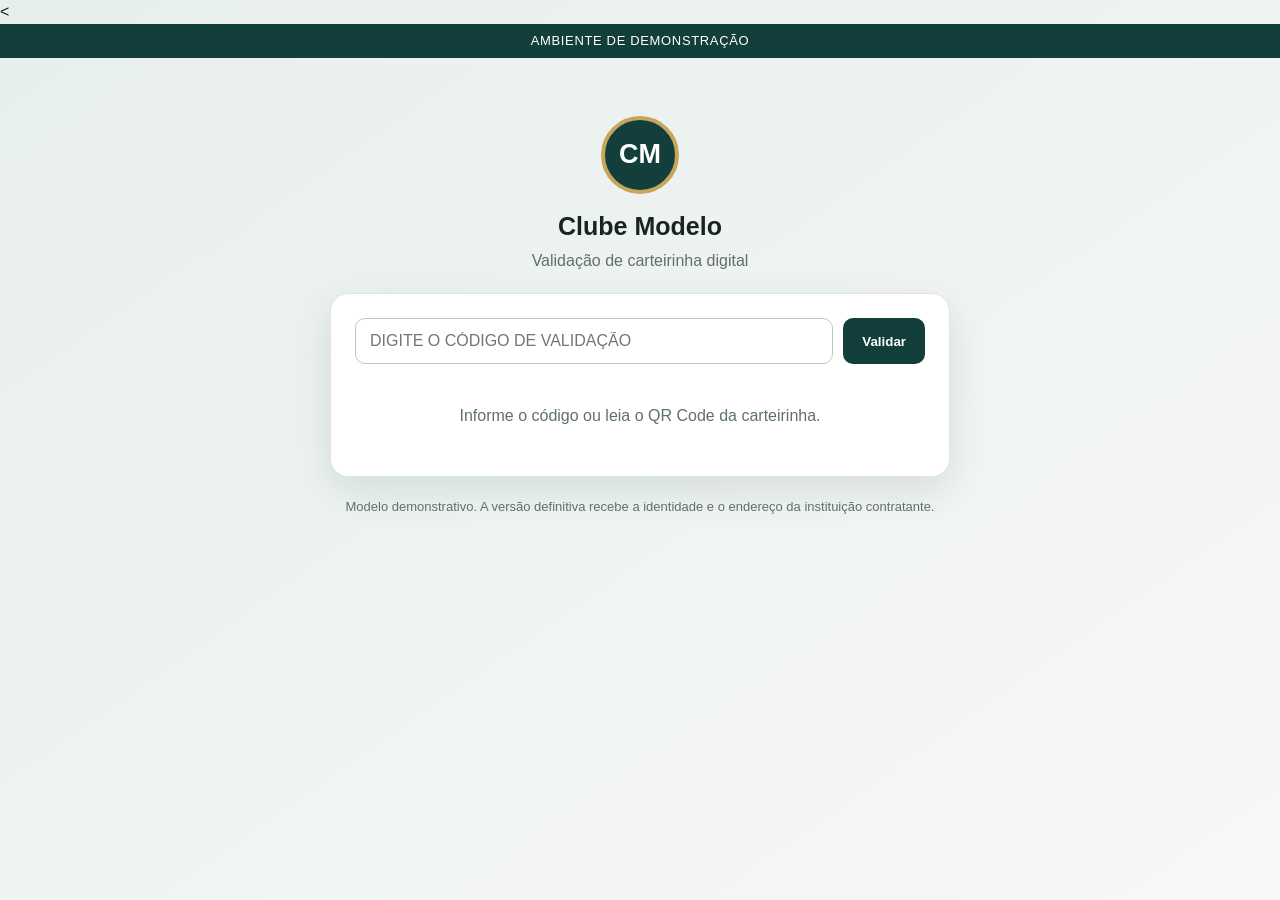
==== demo-carteirinha/index.html @ dcd12181 "Create index.html" ====
<<!doctype html>
<html lang="pt-BR">
<head>
  <meta charset="utf-8">
  <meta name="viewport" content="width=device-width,initial-scale=1">
  <meta name="robots" content="noindex,nofollow">
  <meta name="theme-color" content="#123f3b">
  <title>Validação de Carteirinha — Clube Modelo</title>
  <style>
    :root{--primary:#123f3b;--accent:#c7a55b;--bg:#f2f5f4;--text:#172522;--muted:#60706c;--ok:#177245;--bad:#b42318;--card:#fff}
    *{box-sizing:border-box}body{margin:0;background:linear-gradient(145deg,#e7efed,#f7f8f7);color:var(--text);font:16px/1.5 Arial,sans-serif;min-height:100vh}
    .wrap{width:min(92%,620px);margin:0 auto;padding:28px 0 48px}.demo{text-align:center;color:#fff;background:var(--primary);padding:7px 12px;font-size:13px;letter-spacing:.05em;text-transform:uppercase}
    header{text-align:center;padding:30px 16px 20px}.mark{width:78px;height:78px;margin:auto;border-radius:50%;display:grid;place-items:center;background:var(--primary);color:#fff;border:4px solid var(--accent);font-size:27px;font-weight:700}
    h1{font-size:25px;margin:14px 0 4px}header p{margin:0;color:var(--muted)}.panel{background:var(--card);border-radius:18px;box-shadow:0 14px 38px rgba(18,63,59,.12);padding:24px;border:1px solid #dde6e3}
    form{display:flex;gap:10px}input{width:100%;border:1px solid #bac8c4;border-radius:10px;padding:13px 14px;font-size:16px;text-transform:uppercase}input:focus{outline:3px solid rgba(199,165,91,.28);border-color:var(--accent)}
    button{border:0;border-radius:10px;background:var(--primary);color:#fff;padding:0 19px;font-weight:700;cursor:pointer}button:hover{filter:brightness(1.08)}
    .message{text-align:center;padding:24px 8px;color:var(--muted)}.spinner{width:34px;height:34px;border:4px solid #dce6e3;border-top-color:var(--primary);border-radius:50%;margin:0 auto 12px;animation:spin .8s linear infinite}@keyframes spin{to{transform:rotate(360deg)}}
    .result{display:none}.status{display:inline-flex;align-items:center;gap:8px;border-radius:999px;padding:8px 13px;font-weight:700;background:#e8f6ee;color:var(--ok)}.status.bad{background:#fff0ee;color:var(--bad)}.status:before{content:"";width:9px;height:9px;border-radius:50%;background:currentColor}
    .name{font-size:25px;margin:18px 0 3px}.category{color:var(--muted);margin:0 0 20px}.data{border-top:1px solid #e4ebe9}.row{display:flex;justify-content:space-between;gap:20px;padding:14px 0;border-bottom:1px solid #e4ebe9}.label{color:var(--muted)}.value{text-align:right;font-weight:700}
    .error{display:none;text-align:center;padding:22px;color:var(--bad)}footer{text-align:center;color:var(--muted);font-size:13px;padding:20px 10px}@media(max-width:520px){form{flex-direction:column}button{padding:13px}.panel{padding:19px}.wrap{padding-top:18px}.row{align-items:flex-start}}
  </style>
</head>
<body>
  <div class="demo">Ambiente de demonstração</div>
  <main class="wrap">
    <header><div class="mark" aria-label="Logotipo demonstrativo">CM</div><h1>Clube Modelo</h1><p>Validação de carteirinha digital</p></header>
    <section class="panel">
      <form id="search"><input id="code" name="codigo" placeholder="Digite o código de validação" autocomplete="off" required><button type="submit">Validar</button></form>
      <div id="message" class="message">Informe o código ou leia o QR Code da carteirinha.</div>
      <div id="result" class="result" aria-live="polite">
        <div id="status" class="status">Ativo</div><h2 id="name" class="name"></h2><p id="category" class="category"></p>
        <div class="data"><div class="row"><span class="label">Número do associado</span><span id="number" class="value"></span></div><div class="row"><span class="label">Validade</span><span id="validity" class="value"></span></div></div>
      </div>
      <div id="error" class="error" role="alert"></div>
    </section>
    <footer>Modelo demonstrativo. A versão definitiva recebe a identidade e o endereço da instituição contratante.</footer>
  </main>
  <script>
    const API="https://script.google.com/macros/s/AKfycbyw9kV--ZelnBTtZLjdPXht3WQFZULVoHNkxgOjtqOQ0MfLie3_5HOAFfobcdRAAJhI/exec";
    const form=document.getElementById("search"),input=document.getElementById("code"),message=document.getElementById("message"),result=document.getElementById("result"),error=document.getElementById("error");
    function showLoading(){result.style.display="none";error.style.display="none";message.style.display="block";message.innerHTML='<div class="spinner"></div>Consultando carteirinha…'}
    function showError(text){message.style.display="none";result.style.display="none";error.textContent=text;error.style.display="block"}
    function showResult(a){message.style.display="none";error.style.display="none";document.getElementById("name").textContent=a.nome||"Não informado";document.getElementById("category").textContent=a.categoria||"Categoria não informada";document.getElementById("number").textContent=a.numero||"—";document.getElementById("validity").textContent=a.validade||"—";const s=document.getElementById("status"),label=a.status||"Ativo";s.textContent=label;s.classList.toggle("bad",!/^(ativo|válido)$/i.test(label));result.style.display="block"}
    async function validate(code){code=String(code||"").trim();if(!code){showError("Informe um código de validação.");return}input.value=code;showLoading();try{const response=await fetch(API+"?codigo="+encodeURIComponent(code),{redirect:"follow"});if(!response.ok)throw new Error();const data=await response.json();if(!data.sucesso||!data.associado){showError(data.mensagem||"Carteirinha não encontrada.");return}showResult(data.associado)}catch(e){showError("Não foi possível consultar a carteirinha agora. Tente novamente.")}}
    form.addEventListener("submit",e=>{e.preventDefault();validate(input.value)});const initial=new URLSearchParams(location.search).get("codigo");if(initial)validate(initial);
  </script>
</body>
</html>
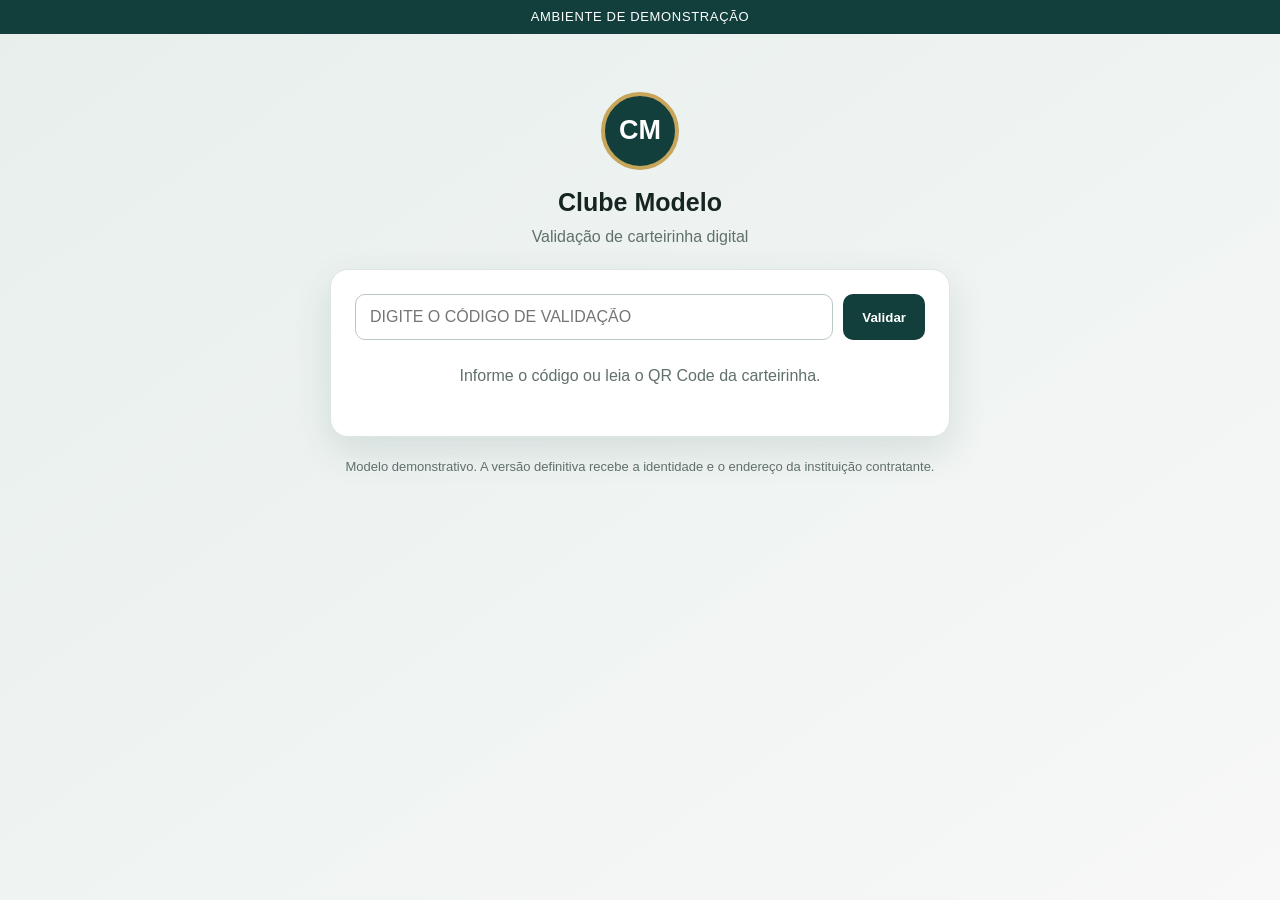
==== commit 36db0662: "Update index.html" ====
--- a/demo-carteirinha/index.html
+++ b/demo-carteirinha/index.html
@@ -1,48 +1,535 @@
-<<!doctype html>
+<!doctype html>
 <html lang="pt-BR">
 <head>
   <meta charset="utf-8">
-  <meta name="viewport" content="width=device-width,initial-scale=1">
+  <meta name="viewport" content="width=device-width, initial-scale=1">
   <meta name="robots" content="noindex,nofollow">
   <meta name="theme-color" content="#123f3b">
+
   <title>Validação de Carteirinha — Clube Modelo</title>
+
   <style>
-    :root{--primary:#123f3b;--accent:#c7a55b;--bg:#f2f5f4;--text:#172522;--muted:#60706c;--ok:#177245;--bad:#b42318;--card:#fff}
-    *{box-sizing:border-box}body{margin:0;background:linear-gradient(145deg,#e7efed,#f7f8f7);color:var(--text);font:16px/1.5 Arial,sans-serif;min-height:100vh}
-    .wrap{width:min(92%,620px);margin:0 auto;padding:28px 0 48px}.demo{text-align:center;color:#fff;background:var(--primary);padding:7px 12px;font-size:13px;letter-spacing:.05em;text-transform:uppercase}
-    header{text-align:center;padding:30px 16px 20px}.mark{width:78px;height:78px;margin:auto;border-radius:50%;display:grid;place-items:center;background:var(--primary);color:#fff;border:4px solid var(--accent);font-size:27px;font-weight:700}
-    h1{font-size:25px;margin:14px 0 4px}header p{margin:0;color:var(--muted)}.panel{background:var(--card);border-radius:18px;box-shadow:0 14px 38px rgba(18,63,59,.12);padding:24px;border:1px solid #dde6e3}
-    form{display:flex;gap:10px}input{width:100%;border:1px solid #bac8c4;border-radius:10px;padding:13px 14px;font-size:16px;text-transform:uppercase}input:focus{outline:3px solid rgba(199,165,91,.28);border-color:var(--accent)}
-    button{border:0;border-radius:10px;background:var(--primary);color:#fff;padding:0 19px;font-weight:700;cursor:pointer}button:hover{filter:brightness(1.08)}
-    .message{text-align:center;padding:24px 8px;color:var(--muted)}.spinner{width:34px;height:34px;border:4px solid #dce6e3;border-top-color:var(--primary);border-radius:50%;margin:0 auto 12px;animation:spin .8s linear infinite}@keyframes spin{to{transform:rotate(360deg)}}
-    .result{display:none}.status{display:inline-flex;align-items:center;gap:8px;border-radius:999px;padding:8px 13px;font-weight:700;background:#e8f6ee;color:var(--ok)}.status.bad{background:#fff0ee;color:var(--bad)}.status:before{content:"";width:9px;height:9px;border-radius:50%;background:currentColor}
-    .name{font-size:25px;margin:18px 0 3px}.category{color:var(--muted);margin:0 0 20px}.data{border-top:1px solid #e4ebe9}.row{display:flex;justify-content:space-between;gap:20px;padding:14px 0;border-bottom:1px solid #e4ebe9}.label{color:var(--muted)}.value{text-align:right;font-weight:700}
-    .error{display:none;text-align:center;padding:22px;color:var(--bad)}footer{text-align:center;color:var(--muted);font-size:13px;padding:20px 10px}@media(max-width:520px){form{flex-direction:column}button{padding:13px}.panel{padding:19px}.wrap{padding-top:18px}.row{align-items:flex-start}}
+    :root {
+      --primary: #123f3b;
+      --accent: #c7a55b;
+      --bg: #f2f5f4;
+      --text: #172522;
+      --muted: #60706c;
+      --ok: #177245;
+      --bad: #b42318;
+      --card: #ffffff;
+    }
+
+    * {
+      box-sizing: border-box;
+    }
+
+    body {
+      margin: 0;
+      min-height: 100vh;
+      background: linear-gradient(145deg, #e7efed, #f7f8f7);
+      color: var(--text);
+      font: 16px/1.5 Arial, sans-serif;
+    }
+
+    .wrap {
+      width: min(92%, 620px);
+      margin: 0 auto;
+      padding: 28px 0 48px;
+    }
+
+    .demo {
+      padding: 7px 12px;
+      background: var(--primary);
+      color: #ffffff;
+      text-align: center;
+      font-size: 13px;
+      letter-spacing: 0.05em;
+      text-transform: uppercase;
+    }
+
+    header {
+      padding: 30px 16px 20px;
+      text-align: center;
+    }
+
+    .mark {
+      display: grid;
+      width: 78px;
+      height: 78px;
+      margin: auto;
+      place-items: center;
+      border: 4px solid var(--accent);
+      border-radius: 50%;
+      background: var(--primary);
+      color: #ffffff;
+      font-size: 27px;
+      font-weight: 700;
+    }
+
+    h1 {
+      margin: 14px 0 4px;
+      font-size: 25px;
+    }
+
+    header p {
+      margin: 0;
+      color: var(--muted);
+    }
+
+    .panel {
+      padding: 24px;
+      border: 1px solid #dde6e3;
+      border-radius: 18px;
+      background: var(--card);
+      box-shadow: 0 14px 38px rgba(18, 63, 59, 0.12);
+    }
+
+    form {
+      display: flex;
+      gap: 10px;
+    }
+
+    input {
+      width: 100%;
+      padding: 13px 14px;
+      border: 1px solid #bac8c4;
+      border-radius: 10px;
+      font-size: 16px;
+      text-transform: uppercase;
+    }
+
+    input:focus {
+      border-color: var(--accent);
+      outline: 3px solid rgba(199, 165, 91, 0.28);
+    }
+
+    button {
+      padding: 0 19px;
+      border: 0;
+      border-radius: 10px;
+      background: var(--primary);
+      color: #ffffff;
+      font-weight: 700;
+      cursor: pointer;
+    }
+
+    button:hover {
+      filter: brightness(1.08);
+    }
+
+    .message {
+      padding: 24px 8px;
+      color: var(--muted);
+      text-align: center;
+    }
+
+    .spinner {
+      width: 34px;
+      height: 34px;
+      margin: 0 auto 12px;
+      border: 4px solid #dce6e3;
+      border-top-color: var(--primary);
+      border-radius: 50%;
+      animation: spin 0.8s linear infinite;
+    }
+
+    @keyframes spin {
+      to {
+        transform: rotate(360deg);
+      }
+    }
+
+    .result {
+      display: none;
+      text-align: center;
+    }
+
+    .photo-wrap {
+      display: none;
+      width: 126px;
+      height: 126px;
+      margin: 4px auto 20px;
+      padding: 4px;
+      overflow: hidden;
+      border: 3px solid var(--accent);
+      border-radius: 50%;
+      background: #ffffff;
+      box-shadow: 0 8px 24px rgba(18, 63, 59, 0.16);
+    }
+
+    .photo {
+      display: block;
+      width: 100%;
+      height: 100%;
+      border-radius: 50%;
+      background: #e7efed;
+      object-fit: cover;
+    }
+
+    .status {
+      display: inline-flex;
+      align-items: center;
+      gap: 8px;
+      padding: 8px 13px;
+      border-radius: 999px;
+      background: #e8f6ee;
+      color: var(--ok);
+      font-weight: 700;
+    }
+
+    .status.bad {
+      background: #fff0ee;
+      color: var(--bad);
+    }
+
+    .status::before {
+      width: 9px;
+      height: 9px;
+      border-radius: 50%;
+      background: currentColor;
+      content: "";
+    }
+
+    .name {
+      margin: 18px 0 3px;
+      font-size: 25px;
+    }
+
+    .category {
+      margin: 0 0 20px;
+      color: var(--muted);
+    }
+
+    .data {
+      border-top: 1px solid #e4ebe9;
+      text-align: left;
+    }
+
+    .row {
+      display: flex;
+      justify-content: space-between;
+      gap: 20px;
+      padding: 14px 0;
+      border-bottom: 1px solid #e4ebe9;
+    }
+
+    .label {
+      color: var(--muted);
+    }
+
+    .value {
+      font-weight: 700;
+      text-align: right;
+    }
+
+    .error {
+      display: none;
+      padding: 22px;
+      color: var(--bad);
+      text-align: center;
+    }
+
+    footer {
+      padding: 20px 10px;
+      color: var(--muted);
+      font-size: 13px;
+      text-align: center;
+    }
+
+    @media (max-width: 520px) {
+      form {
+        flex-direction: column;
+      }
+
+      button {
+        padding: 13px;
+      }
+
+      .panel {
+        padding: 19px;
+      }
+
+      .wrap {
+        padding-top: 18px;
+      }
+
+      .row {
+        align-items: flex-start;
+      }
+    }
   </style>
 </head>
+
 <body>
-  <div class="demo">Ambiente de demonstração</div>
+  <div class="demo">
+    Ambiente de demonstração
+  </div>
+
   <main class="wrap">
-    <header><div class="mark" aria-label="Logotipo demonstrativo">CM</div><h1>Clube Modelo</h1><p>Validação de carteirinha digital</p></header>
+    <header>
+      <div class="mark" aria-label="Logotipo demonstrativo">
+        CM
+      </div>
+
+      <h1>Clube Modelo</h1>
+
+      <p>Validação de carteirinha digital</p>
+    </header>
+
     <section class="panel">
-      <form id="search"><input id="code" name="codigo" placeholder="Digite o código de validação" autocomplete="off" required><button type="submit">Validar</button></form>
-      <div id="message" class="message">Informe o código ou leia o QR Code da carteirinha.</div>
+      <form id="search">
+        <input
+          id="code"
+          name="codigo"
+          type="text"
+          placeholder="Digite o código de validação"
+          autocomplete="off"
+          required
+        >
+
+        <button type="submit">
+          Validar
+        </button>
+      </form>
+
+      <div id="message" class="message">
+        Informe o código ou leia o QR Code da carteirinha.
+      </div>
+
       <div id="result" class="result" aria-live="polite">
-        <div id="status" class="status">Ativo</div><h2 id="name" class="name"></h2><p id="category" class="category"></p>
-        <div class="data"><div class="row"><span class="label">Número do associado</span><span id="number" class="value"></span></div><div class="row"><span class="label">Validade</span><span id="validity" class="value"></span></div></div>
+        <div id="photoWrap" class="photo-wrap">
+          <img
+            id="photo"
+            class="photo"
+            alt="Foto do associado"
+          >
+        </div>
+
+        <div id="status" class="status">
+          Ativo
+        </div>
+
+        <h2 id="name" class="name"></h2>
+
+        <p id="category" class="category"></p>
+
+        <div class="data">
+          <div class="row">
+            <span class="label">
+              Número do associado
+            </span>
+
+            <span id="number" class="value"></span>
+          </div>
+
+          <div class="row">
+            <span class="label">
+              Validade
+            </span>
+
+            <span id="validity" class="value"></span>
+          </div>
+        </div>
       </div>
-      <div id="error" class="error" role="alert"></div>
+
+      <div
+        id="error"
+        class="error"
+        role="alert"
+      ></div>
     </section>
-    <footer>Modelo demonstrativo. A versão definitiva recebe a identidade e o endereço da instituição contratante.</footer>
+
+    <footer>
+      Modelo demonstrativo. A versão definitiva recebe a identidade
+      e o endereço da instituição contratante.
+    </footer>
   </main>
+
   <script>
-    const API="https://script.google.com/macros/s/AKfycbyw9kV--ZelnBTtZLjdPXht3WQFZULVoHNkxgOjtqOQ0MfLie3_5HOAFfobcdRAAJhI/exec";
-    const form=document.getElementById("search"),input=document.getElementById("code"),message=document.getElementById("message"),result=document.getElementById("result"),error=document.getElementById("error");
-    function showLoading(){result.style.display="none";error.style.display="none";message.style.display="block";message.innerHTML='<div class="spinner"></div>Consultando carteirinha…'}
-    function showError(text){message.style.display="none";result.style.display="none";error.textContent=text;error.style.display="block"}
-    function showResult(a){message.style.display="none";error.style.display="none";document.getElementById("name").textContent=a.nome||"Não informado";document.getElementById("category").textContent=a.categoria||"Categoria não informada";document.getElementById("number").textContent=a.numero||"—";document.getElementById("validity").textContent=a.validade||"—";const s=document.getElementById("status"),label=a.status||"Ativo";s.textContent=label;s.classList.toggle("bad",!/^(ativo|válido)$/i.test(label));result.style.display="block"}
-    async function validate(code){code=String(code||"").trim();if(!code){showError("Informe um código de validação.");return}input.value=code;showLoading();try{const response=await fetch(API+"?codigo="+encodeURIComponent(code),{redirect:"follow"});if(!response.ok)throw new Error();const data=await response.json();if(!data.sucesso||!data.associado){showError(data.mensagem||"Carteirinha não encontrada.");return}showResult(data.associado)}catch(e){showError("Não foi possível consultar a carteirinha agora. Tente novamente.")}}
-    form.addEventListener("submit",e=>{e.preventDefault();validate(input.value)});const initial=new URLSearchParams(location.search).get("codigo");if(initial)validate(initial);
+    const API =
+      "https://script.google.com/macros/s/AKfycbyw9kV--ZelnBTtZLjdPXht3WQFZULVoHNkxgOjtqOQ0MfLie3_5HOAFfobcdRAAJhI/exec";
+
+    const form =
+      document.getElementById("search");
+
+    const input =
+      document.getElementById("code");
+
+    const message =
+      document.getElementById("message");
+
+    const result =
+      document.getElementById("result");
+
+    const error =
+      document.getElementById("error");
+
+    const photo =
+      document.getElementById("photo");
+
+    const photoWrap =
+      document.getElementById("photoWrap");
+
+    function showLoading() {
+      result.style.display = "none";
+      error.style.display = "none";
+      message.style.display = "block";
+
+      message.innerHTML =
+        '<div class="spinner"></div>' +
+        "Consultando carteirinha…";
+    }
+
+    function showError(text) {
+      message.style.display = "none";
+      result.style.display = "none";
+
+      photoWrap.style.display = "none";
+      photo.removeAttribute("src");
+
+      error.textContent = text;
+      error.style.display = "block";
+    }
+
+    function showResult(associado) {
+      message.style.display = "none";
+      error.style.display = "none";
+
+      document.getElementById("name").textContent =
+        associado.nome || "Não informado";
+
+      document.getElementById("category").textContent =
+        associado.categoria || "Categoria não informada";
+
+      document.getElementById("number").textContent =
+        associado.numero || "—";
+
+      document.getElementById("validity").textContent =
+        associado.validade || "—";
+
+      const status =
+        document.getElementById("status");
+
+      const statusAssociado =
+        associado.status || "Ativo";
+
+      status.textContent =
+        statusAssociado;
+
+      status.classList.toggle(
+        "bad",
+        !/^(ativo|válido)$/i.test(statusAssociado)
+      );
+
+      photoWrap.style.display = "none";
+      photo.removeAttribute("src");
+
+      if (associado.foto) {
+        photo.onload = function () {
+          photoWrap.style.display = "block";
+        };
+
+        photo.onerror = function () {
+          photoWrap.style.display = "none";
+          photo.removeAttribute("src");
+        };
+
+        photo.src =
+          associado.foto;
+      }
+
+      result.style.display = "block";
+    }
+
+    async function validate(code) {
+      code =
+        String(code || "").trim();
+
+      if (!code) {
+        showError(
+          "Informe um código de validação."
+        );
+
+        return;
+      }
+
+      input.value = code;
+
+      showLoading();
+
+      try {
+        const endereco =
+          API +
+          "?codigo=" +
+          encodeURIComponent(code) +
+          "&t=" +
+          Date.now();
+
+        const response =
+          await fetch(endereco, {
+            method: "GET",
+            redirect: "follow",
+            cache: "no-store"
+          });
+
+        if (!response.ok) {
+          throw new Error(
+            "Erro na consulta."
+          );
+        }
+
+        const data =
+          await response.json();
+
+        if (
+          !data.sucesso ||
+          !data.associado
+        ) {
+          showError(
+            data.mensagem ||
+            "Carteirinha não encontrada."
+          );
+
+          return;
+        }
+
+        showResult(
+          data.associado
+        );
+
+      } catch (erroConsulta) {
+        console.error(
+          erroConsulta
+        );
+
+        showError(
+          "Não foi possível consultar a carteirinha agora. Tente novamente."
+        );
+      }
+    }
+
+    form.addEventListener(
+      "submit",
+      function (evento) {
+        evento.preventDefault();
+
+        validate(
+          input.value
+        );
+      }
+    );
+
+    const codigoInicial =
+      new URLSearchParams(
+        window.location.search
+      ).get("codigo");
+
+    if (codigoInicial) {
+      validate(
+        codigoInicial
+      );
+    }
   </script>
 </body>
 </html>
